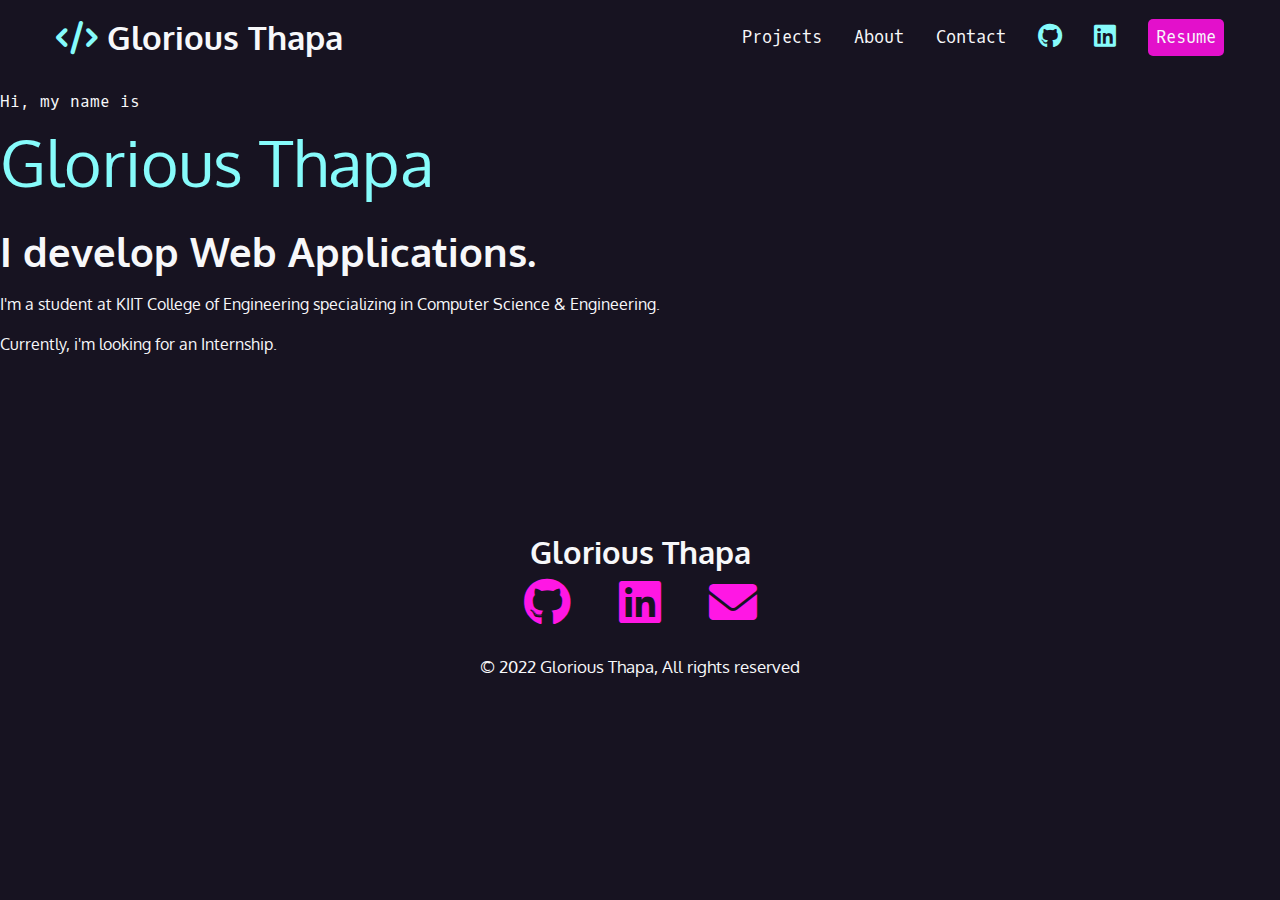
==== HTML/index.html @ 57f92f45 "first commit" ====
<!DOCTYPE html>
<html lang="en">
<head>
    <meta charset="UTF-8">
    <meta http-equiv="X-UA-Compatible" content="IE=edge">
    <meta name="viewport" content="width=device-width, initial-scale=1.0">
    <link rel="stylesheet" href="https://cdnjs.cloudflare.com/ajax/libs/font-awesome/6.0.0/css/all.min.css">
    <link rel="stylesheet" href="../CSS/style.css">
    <title>Glorious Thapa | Portfolio</title>
</head>
<body>
    <nav>
        <ul>
            <li>
                <h1><a href="index.html">
                    <span class="fa-solid fa-code" aria-hidden="true"></span> 
                    <span>Glorious Thapa</span> 
                    </a>
                </h1>
            </li>
            <li>
                <a href="projects.html">Projects</a>
            </li>
            <li>
                <a href="about.html">About</a>
            </li>
            <li>
                <a href="contact.html">Contact</a>
            </li>
            <li>
                <a href="github">
                <span class="fa-brands fa-github" aria-hidden="true"></span><span class="sr-only">Github</span>
                </a>
            </li>
            <li>
                <a href="linkdin">
                    <span class="fa-brands fa-linkedin" aria-hidden="true"></span><span class="sr-only">Linkedin</span>
                </a>
            </li>
            <li>
                <a href="resume" class="button">Resume</a>
            </li>
        </ul>
    </nav>
    <section class="intro">
        <p class="name">Hi, my name is <span class="n">Glorious Thapa</span></p>
        <h2>I develop Web Applications.</h2>
        <div id="l">
        <p>I'm a student at KIIT College of Engineering specializing in Computer Science & Engineering.</p>
        <p>Currently, i'm looking for an Internship.</p>
        </div>
    </section>
</body>

<footer>
    <h2>Glorious Thapa</h2>
    <ul>
        <li>
            <a href="github">
            <span class="fa-brands fa-github" aria-hidden="true"></span><span class="sr-only">Github</span>
            </a>
        </li>
        <li>
            <a href="linkdin">
                <span class="fa-brands fa-linkedin" aria-hidden="true"></span><span class="sr-only">Linkedin</span>
            </a>
        </li>
        <li>
            <a href="Mail">
                <span class="fa-solid fa-envelope" aria-hidden="true"></span><span class="sr-only">Mail</span>
            </a>
        </li>
    </ul>
    <p><small>&copy; 2022 Glorious Thapa, All rights reserved</small></p>
</footer>
</html>
---- CSS/style.css ----
@import url('https://fonts.googleapis.com/css2?family=Oxygen&family=Oxygen+Mono&display=swap');
@media (min-width:850px){
    nav{
        max-width: 1200px;
        margin: 0 auto;
    }
    nav li:first-child{
        flex-basis: auto;
        text-align: left;
        margin-right: auto;
    }
}
:root {
    --black: #171321;
    --dkblue: #0d314b;
    --plum: #4b0d49;
    --hotmag: #ff17e4;
    --magenta: #e310cb;
    --aqua: #86fbfb;
    --white: #f7f8fa;
    --font-size: 1.3rem;
    --mono: "Oxygen mono", monospace;
    --sans: Oxygen, sans-serif;
}

html {
    box-sizing: border-box;
}
*,
*::before,
*::after {
    box-sizing: inherit;
}

body{
    margin: 0;
    padding: 0;
    font-family: var(--sans);
    background-color: var(--black);
    color: var(--white);
    font-size: var(--font-size);
}
h1,h2,h3{
    margin: 0;
}
.intro{
    padding-bottom: 10rem;
}
.intro p {
    font-size: 1rem;
    line-height: 1.5;
}

.intro .name{
    font-family: var(--mono);
    font-size: 1rem;
}
.n{
    font-family: var(--sans);
    font-size: 4rem;
    color: var(--aqua);
    display: block;
    font-weight: 400;
}
.intro h2{
    font-size: 2.5rem;
}

nav{
    font-family: var(--mono);
    font-size: 80%;
    padding: 1rem;
}
nav h1 a{
    font-family: var(--sans);
}
nav ul{
    list-style-type: none;
    padding: 0;
    margin: 0;
    display: flex;
    flex-flow: row wrap;
    justify-content: center;
    align-items: center;
    gap: 2rem;
}
nav li:first-child{
    flex-basis: 100%;
    text-align: center;
}
nav [class*="fa-"]{
    font-size: 150%;
    color: var(--aqua);
}
nav h1 [class*="fa-"]{
    font-size: 100%;
    color: var(--aqua);
}

nav a{
    color:var(--white);
    text-decoration: none;
    display: block;
}
nav a:hover{
    color: var(--magenta);
}
nav a:hover,
nav [class*="fa-"]:hover {
  color: var(--magenta);
}

.button{
    background-color: var(--magenta);
    padding: 0.5rem;
    border-radius: 5px;
}
.button:hover{
    color: var(--white);
    background-color: var(--hotmag);
}
footer{
    text-align: center;
}
footer ul{
    list-style-type: none;
    padding: 0;
    margin: 0;
    display: flex;
    flex-flow: row wrap;
    justify-content: center;
    gap: 3rem;
    font-size: 3rem;
}
footer a{
    color:var(--hotmag);
    text-decoration: none;
    display: block;
}
footer a:hover{
    color: var(--magenta);
}
footer a:hover,
footer [class*="fa-"]:hover {
  color: var(--magenta);
}
@media (min-width:850px){
    nav{
        max-width: 1200px;
        margin: 0 auto;
    }
    nav li:first-child{
        flex-basis: auto;
        text-align: left;
        margin-right: auto;
    }
}
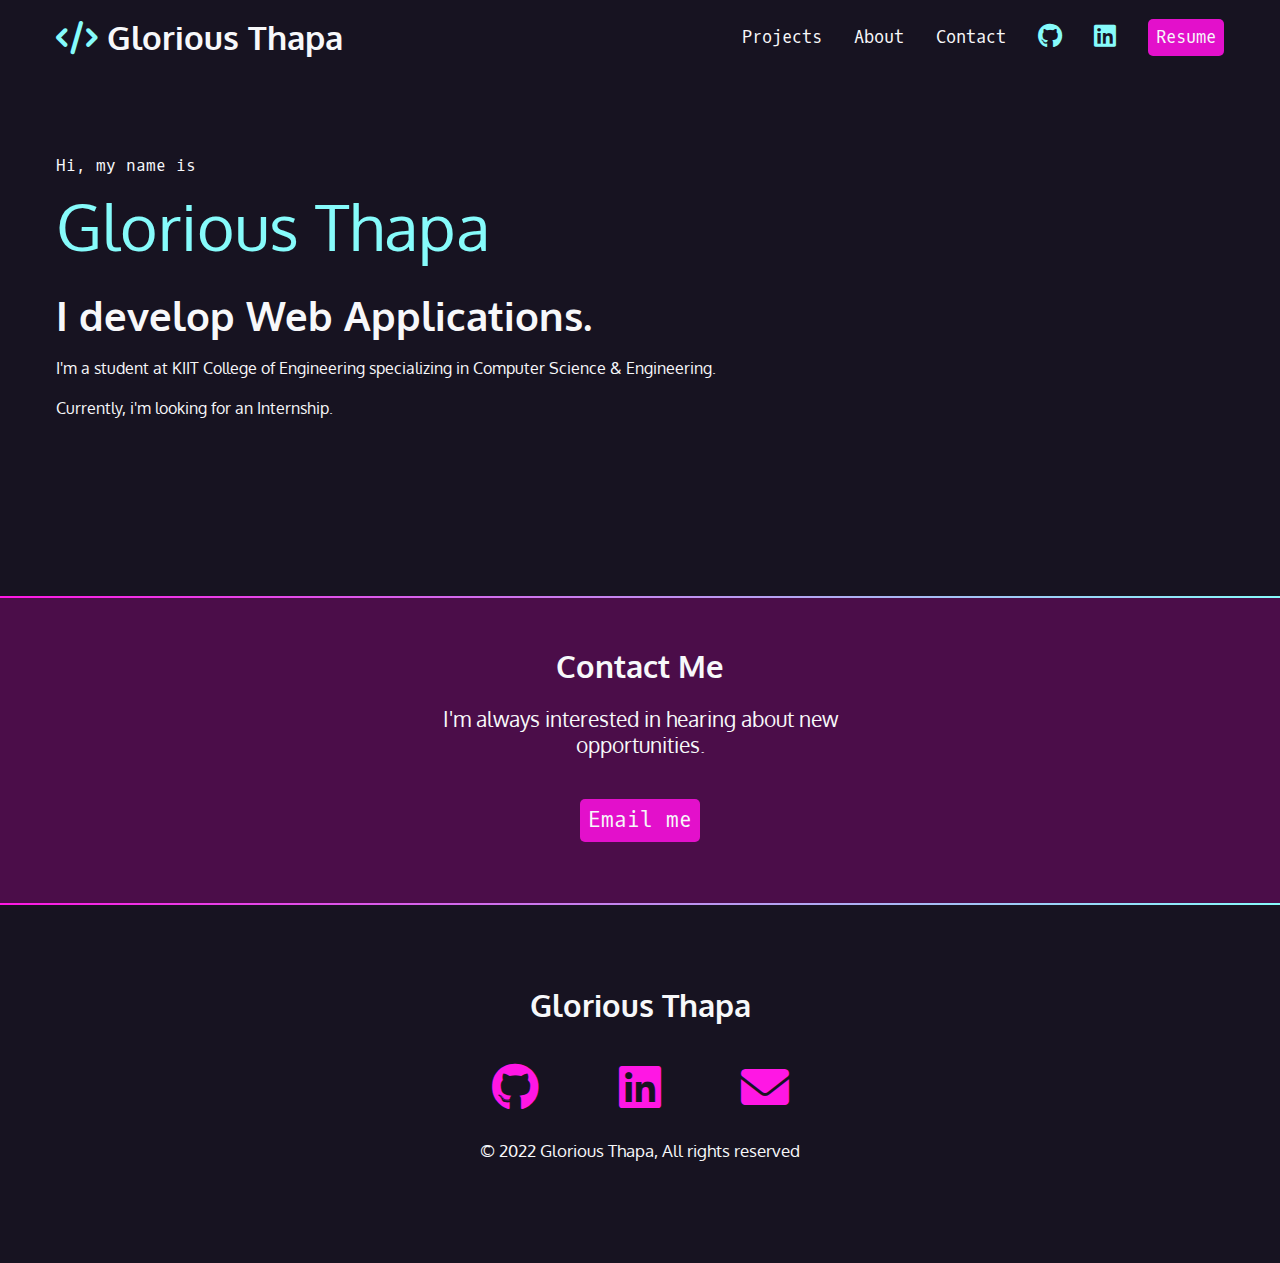
==== commit cbb73d3f: "some changes" ====
--- a/HTML/index.html
+++ b/HTML/index.html
@@ -28,17 +28,17 @@
                 <a href="contact.html">Contact</a>
             </li>
             <li>
-                <a href="github">
+                <a href="https://github.com/Tgloryyy" target="_blank">
                 <span class="fa-brands fa-github" aria-hidden="true"></span><span class="sr-only">Github</span>
                 </a>
             </li>
             <li>
-                <a href="linkdin">
+                <a href="https://www.linkedin.com/in/tgloryyy/" target="_blank">
                     <span class="fa-brands fa-linkedin" aria-hidden="true"></span><span class="sr-only">Linkedin</span>
                 </a>
             </li>
             <li>
-                <a href="resume" class="button">Resume</a>
+                <a href="https://drive.google.com/file/d/1qrPm0zA20sKGuVyfPYTGchvWRZPGElxQ/view?usp=sharing" target="_blank" class="button">Resume</a>
             </li>
         </ul>
     </nav>
@@ -52,16 +52,28 @@
     </section>
 </body>
 
+<div class="gradient"></div>
+
+<div class="section-plum">
+<section class="contact">
+    <h2 class="c">Contact Me</h2>
+    <p id="intr">I'm always interested in hearing about new opportunities.</p>
+    <p><a href="mailto:gloriousthapa2@gmail.com" class="button">Email me</a></p>
+</section>
+</div>
+
+<div class="gradient"></div>
+
 <footer>
     <h2>Glorious Thapa</h2>
     <ul>
         <li>
-            <a href="github">
+            <a href="https://github.com/Tgloryyy" target="_blank">
             <span class="fa-brands fa-github" aria-hidden="true"></span><span class="sr-only">Github</span>
             </a>
         </li>
         <li>
-            <a href="linkdin">
+            <a href="https://www.linkedin.com/in/tgloryyy/" target="_blank">
                 <span class="fa-brands fa-linkedin" aria-hidden="true"></span><span class="sr-only">Linkedin</span>
             </a>
         </li>
--- a/CSS/style.css
+++ b/CSS/style.css
@@ -44,7 +44,9 @@
     margin: 0;
 }
 .intro{
-    padding-bottom: 10rem;
+    padding:4rem 1rem 10rem 1rem;
+    max-width: 1200px;
+    margin: 0 auto;
 }
 .intro p {
     font-size: 1rem;
@@ -64,6 +66,27 @@
 }
 .intro h2{
     font-size: 2.5rem;
+}
+
+
+/* contact section */
+.contact{
+    text-align: center;
+    width: 400px;
+    margin: 0 auto;
+    padding: 3rem 0;
+}
+.contact p:last-child{
+    margin-top: 3rem;
+}
+
+
+.section-plum{
+    background-color: var(--plum);
+}
+.gradient{
+    background: linear-gradient(90deg, rgba(255,23,228,1) 0%, rgba(134,251,251,1) 100%);
+    height: 2px;
 }
 
 nav{
@@ -114,6 +137,9 @@
     background-color: var(--magenta);
     padding: 0.5rem;
     border-radius: 5px;
+    font-family: var(--mono);
+    text-decoration: none;
+    color: var(--white);
 }
 .button:hover{
     color: var(--white);
@@ -121,6 +147,10 @@
 }
 footer{
     text-align: center;
+    padding: 5rem 0;
+}
+footer h2{
+    padding-bottom: 2rem;
 }
 footer ul{
     list-style-type: none;
@@ -129,7 +159,7 @@
     display: flex;
     flex-flow: row wrap;
     justify-content: center;
-    gap: 3rem;
+    gap: 5rem;
     font-size: 3rem;
 }
 footer a{
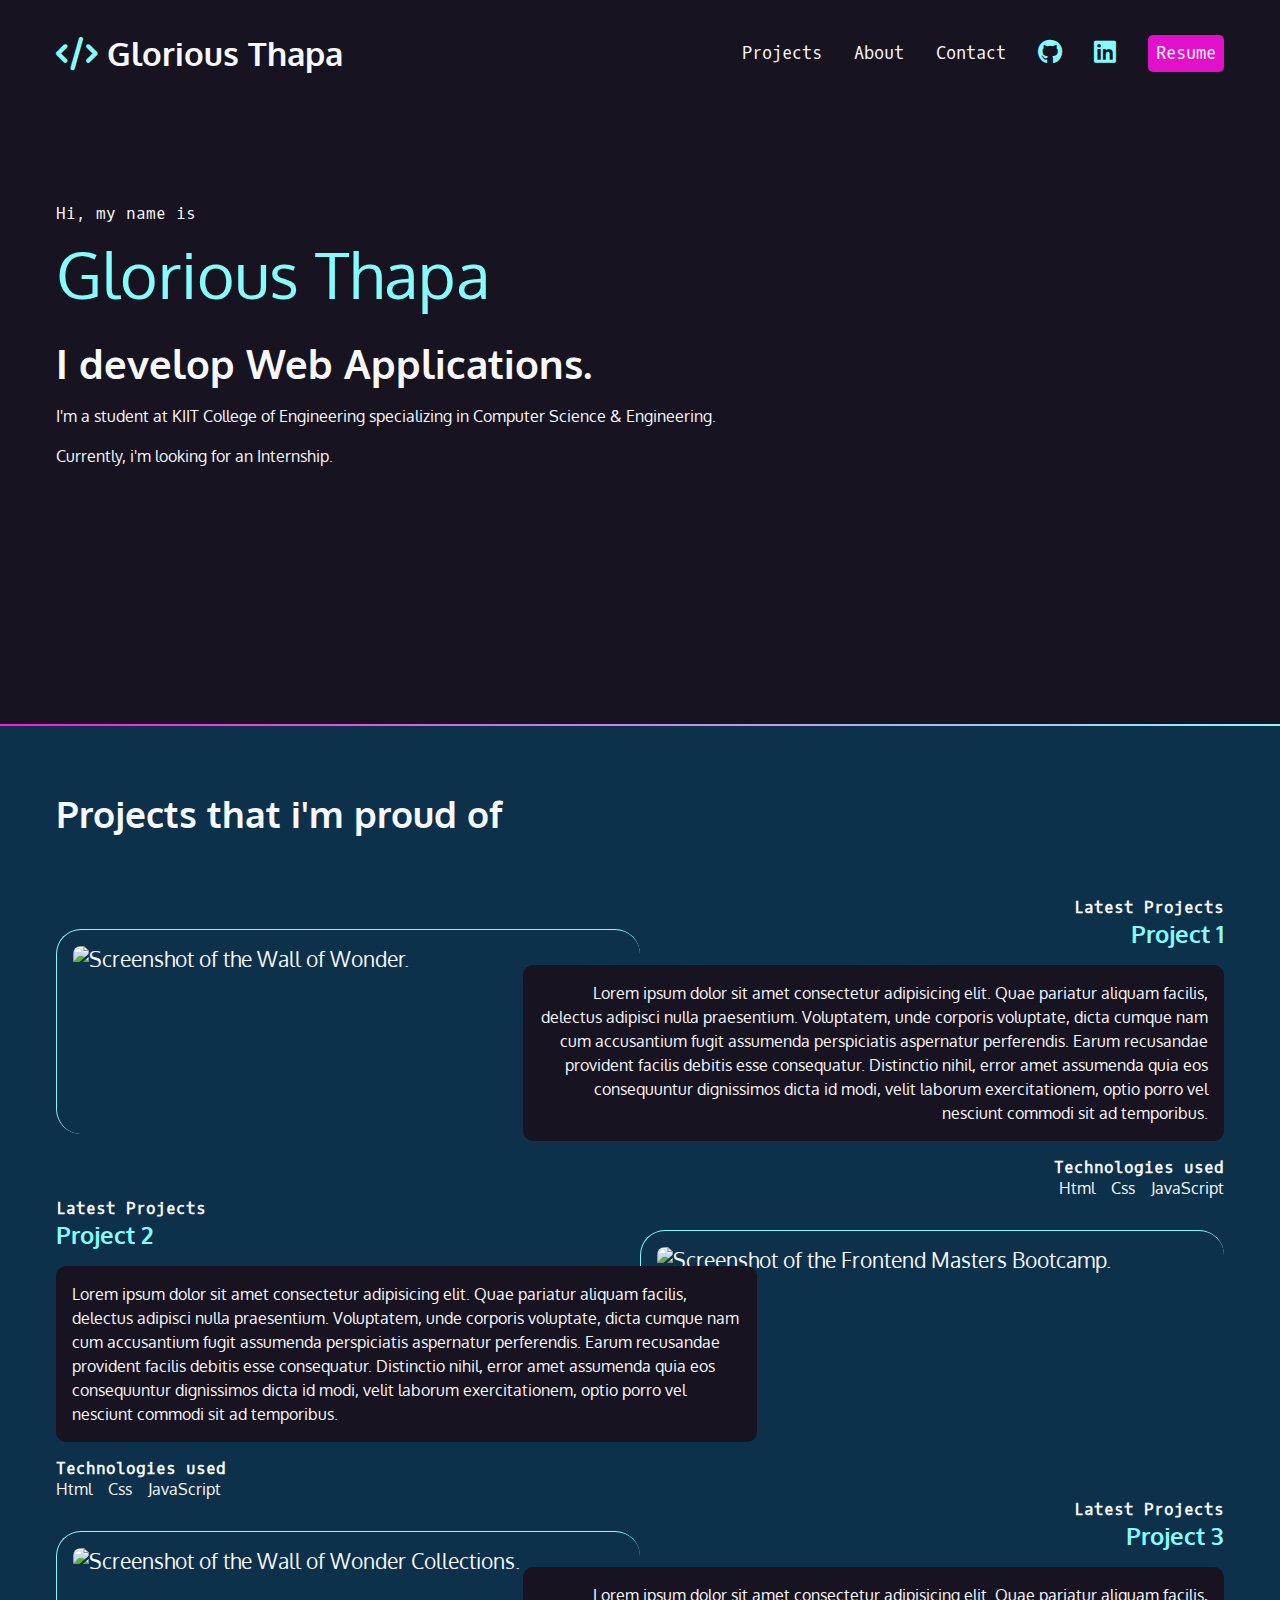
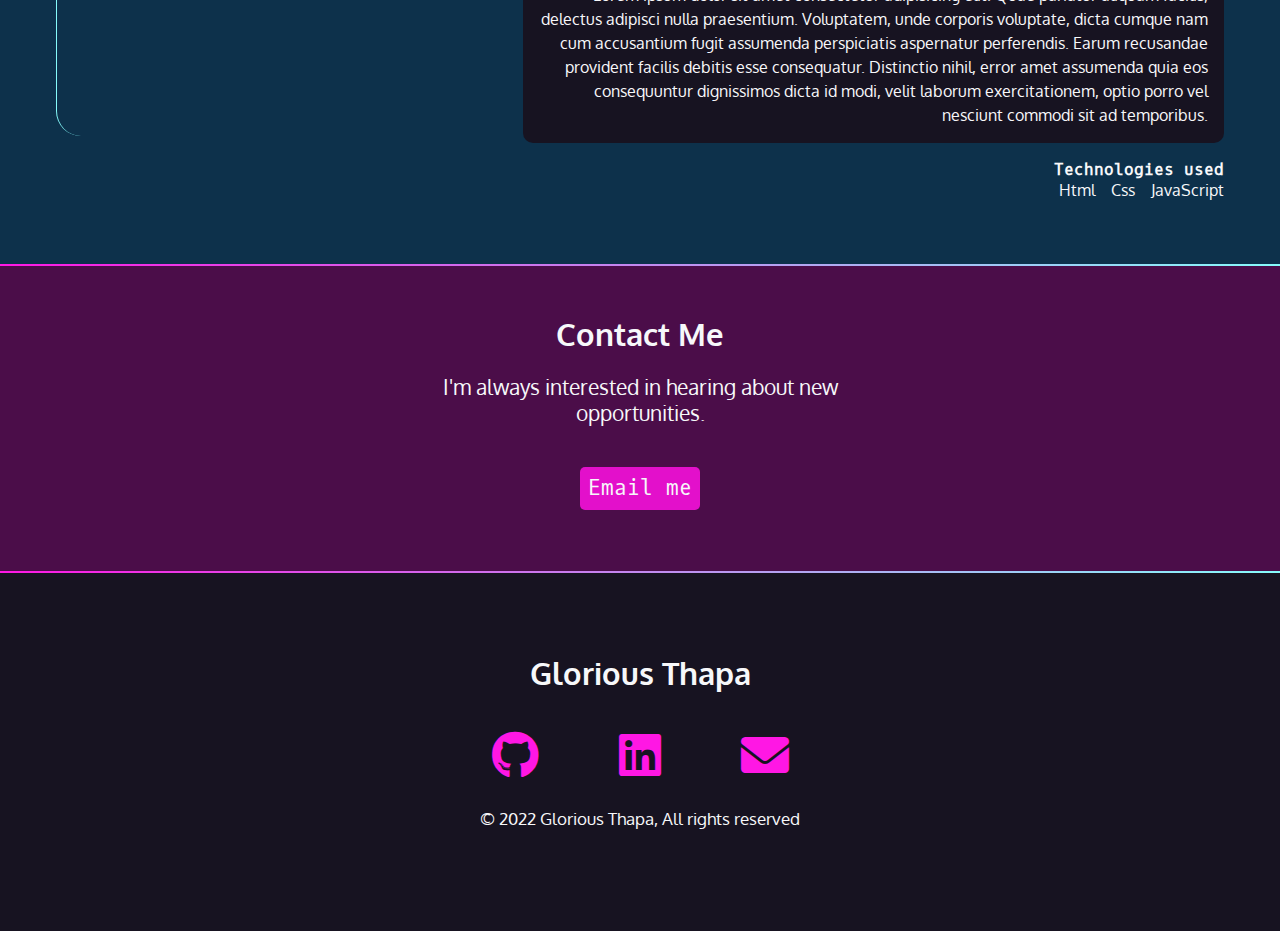
==== commit 3e1e2a53: "semi-finished" ====
--- a/HTML/index.html
+++ b/HTML/index.html
@@ -19,7 +19,7 @@
                 </h1>
             </li>
             <li>
-                <a href="projects.html">Projects</a>
+                <a href="#pro">Projects</a>
             </li>
             <li>
                 <a href="about.html">About</a>
@@ -53,12 +53,71 @@
 </body>
 
 <div class="gradient"></div>
+<div id="pro">
+<div class="section-dkblue">
+    <section class="projects">
+        <h2>Projects that i'm proud of</h2>
+        <article>
+        <div class="text">
+        <h4>Latest Projects</h4>
+        <h3>Project 1</h3>
+        <p class="blackbox">Lorem ipsum dolor sit amet consectetur adipisicing elit. Quae pariatur aliquam facilis, delectus adipisci nulla praesentium. Voluptatem, unde corporis voluptate, dicta cumque nam cum accusantium fugit assumenda perspiciatis aspernatur perferendis.
+        Earum recusandae provident facilis debitis esse consequatur. Distinctio nihil, error amet assumenda quia eos consequuntur dignissimos dicta id modi, velit laborum exercitationem, optio porro vel nesciunt commodi sit ad temporibus.
+        </p>
+        <h4>Technologies used</h4>
+        <ul>
+            <li>Html</li>
+            <li>Css</li>
+            <li>JavaScript</li>
+        </ul>
+        </div>
+        <img src="https://assets.codepen.io/296057/fem-gettingstartedcss-ch5-1.png" alt="Screenshot of the Wall of Wonder." />
+        </article>
+
+        <article class="reverse">
+            <div class="text">
+            <h4>Latest Projects</h4>
+            <h3>Project 2</h3>
+            <p class="blackbox">Lorem ipsum dolor sit amet consectetur adipisicing elit. Quae pariatur aliquam facilis, delectus adipisci nulla praesentium. Voluptatem, unde corporis voluptate, dicta cumque nam cum accusantium fugit assumenda perspiciatis aspernatur perferendis.
+            Earum recusandae provident facilis debitis esse consequatur. Distinctio nihil, error amet assumenda quia eos consequuntur dignissimos dicta id modi, velit laborum exercitationem, optio porro vel nesciunt commodi sit ad temporibus.
+            </p>
+            <h4>Technologies used</h4>
+            <ul>
+                <li>Html</li>
+                <li>Css</li>
+                <li>JavaScript</li>
+            </ul>
+            </div>
+            <img src="https://assets.codepen.io/296057/fem-gettingstartedcss-ch5-5.png" alt="Screenshot of the Frontend Masters Bootcamp." />
+            </article>
+
+            <article>
+                <div class="text">
+                <h4>Latest Projects</h4>
+                <h3>Project 3</h3>
+                <p class="blackbox">Lorem ipsum dolor sit amet consectetur adipisicing elit. Quae pariatur aliquam facilis, delectus adipisci nulla praesentium. Voluptatem, unde corporis voluptate, dicta cumque nam cum accusantium fugit assumenda perspiciatis aspernatur perferendis.
+                Earum recusandae provident facilis debitis esse consequatur. Distinctio nihil, error amet assumenda quia eos consequuntur dignissimos dicta id modi, velit laborum exercitationem, optio porro vel nesciunt commodi sit ad temporibus.
+                </p>
+                <h4>Technologies used</h4>
+                <ul>
+                    <li>Html</li>
+                    <li>Css</li>
+                    <li>JavaScript</li>
+                </ul>
+                </div>
+                <img src="https://assets.codepen.io/296057/fem-gettingstartedcss-ch5-4.png" alt="Screenshot of the Wall of Wonder Collections." />
+                </article>
+    </section>
+    </div>
+</div>
+<div class="gradient"></div>
+
 
 <div class="section-plum">
 <section class="contact">
     <h2 class="c">Contact Me</h2>
     <p id="intr">I'm always interested in hearing about new opportunities.</p>
-    <p><a href="mailto:gloriousthapa2@gmail.com" class="button">Email me</a></p>
+    <p><a href="contact.html" class="button">Email me</a></p>
 </section>
 </div>
 
@@ -78,7 +137,7 @@
             </a>
         </li>
         <li>
-            <a href="Mail">
+            <a href="contact.html">
                 <span class="fa-solid fa-envelope" aria-hidden="true"></span><span class="sr-only">Mail</span>
             </a>
         </li>
--- a/CSS/style.css
+++ b/CSS/style.css
@@ -1,15 +1,5 @@
 @import url('https://fonts.googleapis.com/css2?family=Oxygen&family=Oxygen+Mono&display=swap');
-@media (min-width:850px){
-    nav{
-        max-width: 1200px;
-        margin: 0 auto;
-    }
-    nav li:first-child{
-        flex-basis: auto;
-        text-align: left;
-        margin-right: auto;
-    }
-}
+
 :root {
     --black: #171321;
     --dkblue: #0d314b;
@@ -25,6 +15,7 @@
 
 html {
     box-sizing: border-box;
+    scroll-behavior: smooth;
 }
 *,
 *::before,
@@ -43,10 +34,15 @@
 h1,h2,h3{
     margin: 0;
 }
+img{
+    width: 100%;
+}
 .intro{
-    padding:4rem 1rem 10rem 1rem;
+    padding:5rem 1rem 10rem 1rem;
     max-width: 1200px;
     margin: 0 auto;
+    margin-bottom: 5rem;
+    
 }
 .intro p {
     font-size: 1rem;
@@ -84,6 +80,9 @@
 .section-plum{
     background-color: var(--plum);
 }
+.section-dkblue{
+    background-color: var(--dkblue);
+}
 .gradient{
     background: linear-gradient(90deg, rgba(255,23,228,1) 0%, rgba(134,251,251,1) 100%);
     height: 2px;
@@ -93,6 +92,9 @@
     font-family: var(--mono);
     font-size: 80%;
     padding: 1rem;
+    padding-top: 2rem;
+    padding-bottom: 2rem;
+    
 }
 nav h1 a{
     font-family: var(--sans);
@@ -174,11 +176,177 @@
 footer [class*="fa-"]:hover {
   color: var(--magenta);
 }
+
+.projects{
+    padding: 4rem 1rem;
+}
+.projects h2{
+    font-size: 2.3rem;
+    margin-bottom: calc(2.5rem*1.5);
+}
+.projects h3{
+    color: var(--aqua);
+}
+.projects h4{
+    font-size: 1rem;
+    font-family: var(--mono);
+    margin: 0;
+}
+.blackbox{
+    background-color: var(--black);
+    padding: 1rem;
+    border-radius: 10px;
+    color: var(--white);
+    font-size: 1rem;
+    line-height: 1.5;
+}
+.projects ul{
+    list-style-type: none;
+    padding: 0;
+    margin: 0;
+    display: flex;
+    flex-flow: row wrap;
+    justify-content: flex-start;
+    gap: 1rem;
+    font-size: 1rem;
+}
+.tech:hover{
+    color:var(--aqua);
+}
+
+.projects img{
+    margin: 2rem 0 4rem 0;
+    border-left: 1px solid var(--aqua);
+    border-top: 1px solid var(--aqua);
+    border-radius: 25px;
+    padding: 1rem;
+}
+.projects .reverse .text{
+    grid-column: 1/7;
+    order: 2;
+    text-align: left;
+}
+.projects .reverse img{
+    grid-column: 6/11;
+    grid-row: 1/2;
+}
+.projects .reverse ul{
+    justify-content: flex-start;
+}
+
+.form{
+    height: 100vh;
+    width: 100%;
+    display: flex;
+    align-items: center;
+    justify-content: center;
+    flex-direction: column;
+}
+.container{
+    width: 90%;
+    max-width: 500px;
+    margin: 0 auto;
+    padding: 20px;
+    box-shadow: 0px 0px 20px var(--magenta);
+    background-color: var(--dkblue);
+    border-radius: 8px;
+    margin-bottom: 20px;
+}
+.form-group{
+    width: 100px;
+    margin-top: 20px;
+    font-size: var(--font-size);
+}
+.form-group input,
+.form-group text area{
+    width: 460%;
+    padding: 5px;
+    font-size: var(--font-size);
+    border: 1px solid var(--magenta);
+    margin-top: 5px;
+}
+textarea{
+    width: 461px;
+    height: 191px;
+    resize: none;
+}
+button[type="submit"]{
+    width: 100%;
+    border: none;
+    outline: none;
+    padding: 20px;
+    font-size: var(--font-size);
+    border-radius: 8px;
+    font-family: var(--mono);
+    color: var(--white);
+    background-color: var(--magenta);
+    cursor: pointer;
+    margin-top: 10px;
+}
+button:hover{
+    background-color: var(--hotmag);
+}
+#status{
+    width: 90%;
+    max-width: 500px;
+    text-align: center;
+    padding: 10px;
+    margin: 0 auto;
+    border-radius: 8px;
+}
+#status.success {
+    background-color: var(--magenta);
+    animation: status 4s ease forwards;
+}
+#status.error {
+    background-color: rgb(250, 129, 92);
+    color: white;
+    animation: status 4s ease forwards;
+  }
+@keyframes status {
+    0% {
+      opacity: 1;
+      pointer-events: all;
+    }
+    90% {
+      opacity: 1;
+      pointer-events: all;
+    }
+    100% {
+      opacity: 0;
+      pointer-events: none;
+    }
+  }
+
+@media (min-width:800px) {
+    article{
+        display: grid;
+        grid-template-columns: repeat(10, 1fr);
+    }
+    .projects img{
+        grid-column: 1/6;
+        grid-row: 1/2;
+    }
+    .text{
+        grid-column: 5/11;
+        grid-row: 1/2;
+        order: 2;
+        text-align: right;
+    }
+    .projects ul {
+        justify-content: flex-end;
+    }
+}
+
 @media (min-width:850px){
     nav{
         max-width: 1200px;
         margin: 0 auto;
     }
+    .projects{
+        max-width: 1200px;
+        margin: 0 auto;
+    }
     nav li:first-child{
         flex-basis: auto;
         text-align: left;
